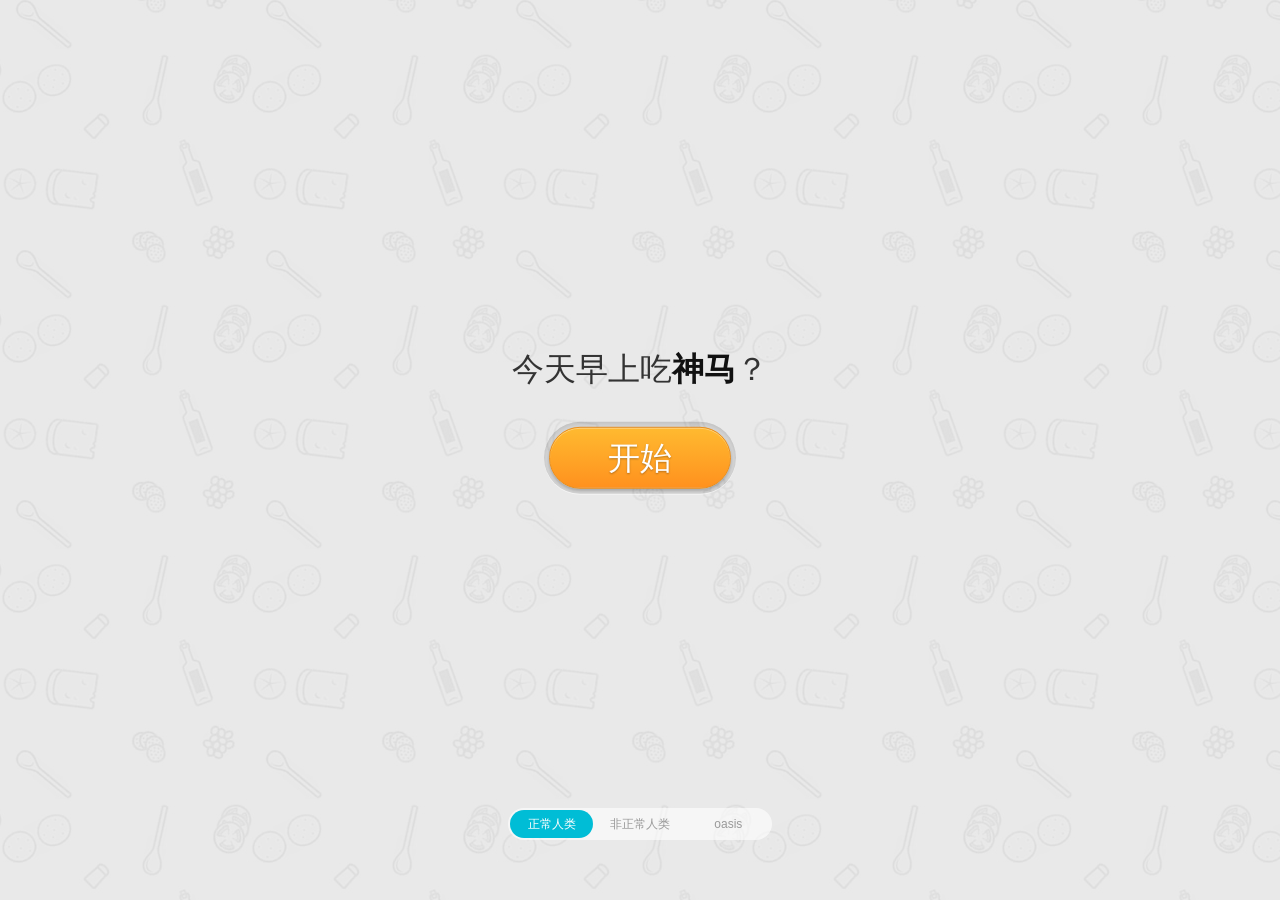
==== index.html @ 00ef7694 "first commit" ====
<!DOCTYPE html>
<html>

<head>
    <meta http-equiv="Content-Type" content="text/html; charset=UTF-8">
    <title>今天吃什么</title>
    <meta name="description" content="今天吃什么" />
    <meta name="viewport" content="width=device-width, initial-scale=1.0, maximum-scale=1.0, user-scalable=no">
    <meta name="apple-mobile-web-app-capable" content="yes">
    <meta name="apple-mobile-web-app-status-bar-style" content="black-translucent" />
    <link rel="apple-touch-icon" href="./images/apple-touch-icon.png">
    <link rel="stylesheet" href="./css/style.min.css">
    <script src="./js/jquery-3.4.1.min.js"></script>
    <script src="./js/app.js"></script>
</head>

<body>
    <div class="bg"></div>
    <div id="temp_container"></div>
    <div id="wrapper">
        <h1 class="title"><span class="today">今天</span><span class="time">午饭</span><span class="eat">吃</span></span><b
                class="what">神马</b><span class="punctuation">？</span></h1>
        <span id="start"><span>开始</span></span>
        <p class="os"></p>
        <span class="tip">点击可以切换饭点~</span> <br>
    </div>
    <div id="toggle">
        <span data-type="human" data-color="#00BDD6" class="selected">正常人类</span>
        <span data-type="monster" data-color="#E80773">非正常人类</span>
        <span data-type="oasis" data-color="#26A540">oasis</span>
        <div id="colorBlock" class="hb"></div>
    </div>
</body>

</html>
---- css/style.min.css ----
﻿html,
body {
    overflow: hidden;
    height: 100%
}

html {
    font-size: 14px
}

body {
    margin: 0;
    font-family: sans-serif;
    -webkit-user-select: none;
    -moz-user-select: none;
    -ms-user-select: none;
    user-select: none;
    background: #E9E9E9;
    -webkit-touch-callout: none;
    -webkit-tap-highlight-color: rgba(255, 255, 255, 0);
    -webkit-tap-highlight-color: transparent
}

.bg {
    background: #E9E9E9 url(../images/bg.jpg) 50% 0;
    -webkit-transform: translate3d(0, 0, 0);
    transform: translate3d(0, 0, 0);
    -webkit-animation: flow 16s linear infinite;
    animation: flow 16s linear infinite;
    position: fixed;
    top: 0;
    left: 0;
    right: 0;
    bottom: 0;
    z-index: -1
}

.playing .bg {
    -webkit-animation-play-state: paused;
    animation-play-state: paused
}

#wrapper {
    width: 90%;
    max-width: 640px;
    text-align: center;
    position: absolute;
    top: 50%;
    left: 50%;
    -webkit-transform: translate3d(-50%, -70%, 0);
    transform: translate3d(-50%, -70%, 0);
    z-index: 3
}

#wrapper .title {
    margin: 0 0 30px;
    padding: 0;
    font-weight: 400;
    font-size: 32px;
    cursor: pointer;
    color: #333;
    white-space: nowrap;
    overflow: hidden;
    text-overflow: ellipsis
}

#wrapper .title.shake {
    -webkit-animation: shake .4s;
    animation: shake .4s
}

#wrapper .what {
    font-weight: 700;
    color: #111
}

#wrapper .os {
    position: absolute;
    top: 100%;
    left: 50%;
    -webkit-transform: translate3d(-50%, 50px, 0);
    transform: translate3d(-50%, 50px, 0);
    color: #666;
    line-height: 1.4;
    width: 80%
}

#wrapper .tip {
    position: absolute;
    top: -50px;
    left: 50%;
    display: block;
    padding: 7px 12px;
    background: rgba(0, 0, 0, 0.6);
    color: #fff;
    white-space: nowrap;
    border-radius: 15px;
    -webkit-background-size: contain;
    background-size: contain;
    -webkit-transform: translate3d(-50%, 0, 0);
    transform: translate3d(-50%, 0, 0);
    -webkit-animation: dinnerTip 3s 1s linear both;
    animation: dinnerTip 3s 1s linear both
}

#wrapper .tip:after {
    content: "";
    position: absolute;
    top: 100%;
    left: 50%;
    margin-left: -4px;
    border: 8px solid transparent;
    border-top-color: rgba(0, 0, 0, 0.6)
}

#start {
    background: rgba(0, 0, 0, 0.1);
    border-radius: 40px;
    padding: 5px;
    -webkit-box-shadow: inset 0 2px 3px rgba(0, 0, 0, 0.07), 0 1px rgba(255, 255, 255, 0.5);
    box-shadow: inset 0 2px 3px rgba(0, 0, 0, 0.07), 0 1px rgba(255, 255, 255, 0.5);
    display: inline-block;
    cursor: pointer
}

#start span {
    border-radius: 35px;
    width: 180px;
    height: 60px;
    line-height: 60px;
    background: -webkit-gradient(linear, left top, left bottom, from(#FFBA30), to(#FF911E));
    background: -webkit-linear-gradient(top, #FFBA30, #FF911E);
    background: linear-gradient(to bottom, #FFBA30, #FF911E);
    color: #fff;
    text-align: center;
    display: block;
    font-size: 32px;
    text-shadow: 0 1px 2px rgba(0, 0, 0, 0.3);
    -webkit-box-shadow: inset 0 1px #FFD17C, 0 2px 3px rgba(0, 0, 0, 0.2);
    box-shadow: inset 0 1px #FFD17C, 0 2px 3px rgba(0, 0, 0, 0.2);
    border: 1px solid #E88E1D
}

#start:hover span {
    background: -webkit-gradient(linear, left top, left bottom, from(#FFCE44), to(#FFA532));
    background: -webkit-linear-gradient(top, #FFCE44, #FFA532);
    background: linear-gradient(to bottom, #FFCE44, #FFA532);
    -webkit-box-shadow: inset 0 1px #FFE696, 0 2px 3px rgba(0, 0, 0, 0.2);
    box-shadow: inset 0 1px #FFE696, 0 2px 3px rgba(0, 0, 0, 0.2)
}

#start:active span {
    background: -webkit-gradient(linear, left top, left bottom, from(#FF911E), to(#FFBB30));
    background: -webkit-linear-gradient(top, #FF911E, #FFBB30);
    background: linear-gradient(to bottom, #FF911E, #FFBB30);
    -webkit-box-shadow: inset 0 1px #FFB050, 0 2px 3px rgba(0, 0, 0, 0.2);
    box-shadow: inset 0 1px #FFB050, 0 2px 3px rgba(0, 0, 0, 0.2)
}

#temp_container {
    -webkit-transform: translate3d(0, 0, 0);
    transform: translate3d(0, 0, 0);
    overflow: hidden;
    height: 100%;
    position: absolute;
    top: 0;
    left: 0;
    width: 100%;
    height: 100%;
    z-index: 0
}

#temp_container .temp {
    position: absolute;
    color: #777;
    -webkit-animation: flash 1.6s ease-out both;
    animation: flash 1.6s ease-out both;
    white-space: nowrap
}


#toggle {
    position: absolute;
    bottom: 60px;
    left: 50%;
    transform: translateX(-50%);
    border-radius: 20px;
    background: rgba(255, 255, 255, 0.6);
    padding: 2px;
    z-index: 4;
    font-size: 12px;
    width: 90%;
    max-width: 260px;
    display: grid;
    grid-template-columns: repeat(auto-fit, minmax(80px, 1fr));
    gap: 5px;
    transition: 0.3s;
}

#toggle span {
    color: #999;
    padding: 5px 10px;
    text-align: center;
    cursor: pointer;
    transition: 0.3s;
    line-height: 1.5;
    border-radius: 20px;
    position: relative;
    z-index: 2;
}

#toggle span.selected {
    color: #fff;
}

#colorBlock {
    background: #00BDD6;
    position: absolute;
    height: 1.99rem;
    width: calc(33% - 4px);
    top: 2px;
    left: 2px;
    border-radius: 20px;
    z-index: 1;
    transition: 0.3s;
}

.playing #toggle {
    -webkit-transform: translateX(-50%) translateY(200%);
    -ms-transform: translateX(-50%) translateY(200%);
    transform: translateX(-50%) translateY(200%);
    opacity: 0
}

.comment {
    position: absolute;
    bottom: 120px;
    left: 50%;
    -webkit-transform: translateX(-50%);
    -ms-transform: translateX(-50%);
    transform: translateX(-50%);
    border-radius: 20px;
    color: #FFF;
    background: rgba(0, 0, 0, 0.3);
    padding: 5px 10px;
    z-index: 3;
    font-size: 14px;
    white-space: nowrap;
    -webkit-animation: comment 3s both;
    animation: comment 3s both
}

#ribbon {
    -webkit-background-size: contain;
    background-size: contain;
    width: 93px;
    height: 56px;
    position: absolute;
    top: 8px;
    right: 15px;
    z-index: 9
}

.adsbygoogle {
    position: absolute;
    bottom: 0;
    left: 0;
    right: 0;
    height: 50px;
    width: auto !important;
    text-align: center;
    z-index: 2;
    overflow: hidden
}

@-webkit-keyframes comment {

    0%,
    100% {
        opacity: 0;
        -webkit-transform: translate3d(-50%, 200%, 0) scale(0.7);
        transform: translate3d(-50%, 200%, 0) scale(0.7)
    }

    20%,
    80% {
        opacity: 1;
        -webkit-transform: translate3d(-50%, 0, 0);
        transform: translate3d(-50%, 0, 0)
    }
}

@keyframes comment {

    0%,
    100% {
        opacity: 0;
        -webkit-transform: translate3d(-50%, 200%, 0) scale(0.7);
        transform: translate3d(-50%, 200%, 0) scale(0.7)
    }

    20%,
    80% {
        opacity: 1;
        -webkit-transform: translate3d(-50%, 0, 0);
        transform: translate3d(-50%, 0, 0)
    }
}

@-webkit-keyframes dinnerTip {

    0%,
    100% {
        opacity: 0;
        -webkit-transform: perspective(600px) translate3d(-50%, 7px, 0) scale(0.7) rotateY(180deg);
        transform: perspective(600px) translate3d(-50%, 7px, 0) scale(0.7) rotateY(180deg)
    }

    20%,
    80% {
        opacity: 1;
        -webkit-transform: perspective(600px) translate3d(-50%, 0, 0) rotateY(0deg);
        transform: perspective(600px) translate3d(-50%, 0, 0) rotateY(0deg)
    }
}

@keyframes dinnerTip {

    0%,
    100% {
        opacity: 0;
        -webkit-transform: perspective(600px) translate3d(-50%, 7px, 0) scale(0.7) rotateY(180deg);
        transform: perspective(600px) translate3d(-50%, 7px, 0) scale(0.7) rotateY(180deg)
    }

    20%,
    80% {
        opacity: 1;
        -webkit-transform: perspective(600px) translate3d(-50%, 0, 0) rotateY(0deg);
        transform: perspective(600px) translate3d(-50%, 0, 0) rotateY(0deg)
    }
}

@-webkit-keyframes shake {
    0% {
        -webkit-transform: translateX(5px);
        transform: translateX(5px)
    }

    20% {
        -webkit-transform: translateX(-10px);
        transform: translateX(-10px)
    }

    40% {
        -webkit-transform: translateX(15px);
        transform: translateX(15px)
    }

    60% {
        -webkit-transform: translateX(-20px);
        transform: translateX(-20px)
    }

    80% {
        -webkit-transform: translateX(15px);
        transform: translateX(15px)
    }

    100% {
        -webkit-transform: translateX(-10px);
        transform: translateX(-10px)
    }
}

@keyframes shake {
    0% {
        -webkit-transform: translateX(5px);
        transform: translateX(5px)
    }

    20% {
        -webkit-transform: translateX(-10px);
        transform: translateX(-10px)
    }

    40% {
        -webkit-transform: translateX(15px);
        transform: translateX(15px)
    }

    60% {
        -webkit-transform: translateX(-20px);
        transform: translateX(-20px)
    }

    80% {
        -webkit-transform: translateX(15px);
        transform: translateX(15px)
    }

    100% {
        -webkit-transform: translateX(-10px);
        transform: translateX(-10px)
    }
}

@-webkit-keyframes flow {
    0% {
        background-position: 50% 0
    }

    100% {
        background-position: 50% -250px
    }
}

@keyframes flow {
    0% {
        background-position: 50% 0
    }

    100% {
        background-position: 50% -250px
    }
}

@-webkit-keyframes flash {
    0% {
        opacity: 0;
        -webkit-transform: scale(1.5);
        transform: scale(1.5);
        color: transparent;
        text-shadow: 0 0 5px rgba(0, 0, 0, 0.5)
    }

    50% {
        opacity: 1
    }

    100% {
        opacity: 0;
        -webkit-transform: scale(0.5);
        transform: scale(0.5)
    }
}

@keyframes flash {
    0% {
        opacity: 0;
        -webkit-transform: scale(1.5);
        transform: scale(1.5);
        color: transparent;
        text-shadow: 0 0 5px rgba(0, 0, 0, 0.5)
    }

    50% {
        opacity: 1
    }

    100% {
        opacity: 0;
        -webkit-transform: scale(0.5);
        transform: scale(0.5)
    }
}

#weibo {
    position: absolute;
    top: 15px;
    right: -8px;
}
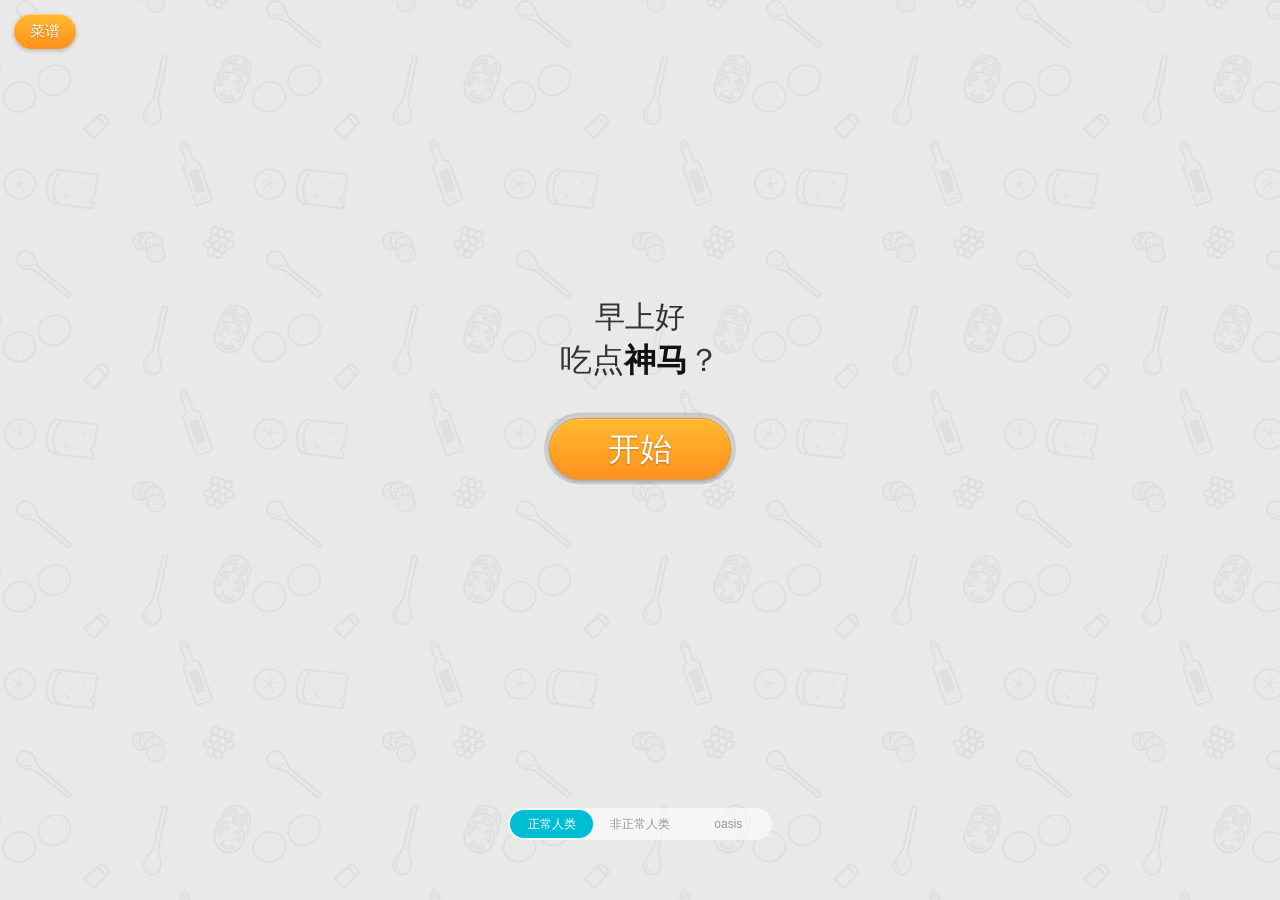
==== commit 8265a499: "完成两个项目的合并" ====
--- a/index.html
+++ b/index.html
@@ -16,13 +16,17 @@
 
 <body>
     <div class="bg"></div>
+    <button id="allRecipesBtn" class="all-recipes-btn" type="button">菜谱</button>
     <div id="temp_container"></div>
     <div id="wrapper">
-        <h1 class="title"><span class="today">今天</span><span class="time">午饭</span><span class="eat">吃</span></span><b
-                class="what">神马</b><span class="punctuation">？</span></h1>
+        <h1 class="title">
+            <span class="greeting">中午好</span>
+            <span class="line2">吃点<b class="what">神马</b><span class="punctuation">？</span></span>
+        </h1>
         <span id="start"><span>开始</span></span>
         <p class="os"></p>
-        <span class="tip">点击可以切换饭点~</span> <br>
+        <button id="recipeBtn" type="button">查看菜谱</button>
+        <span class="tip">点击可以切换问候~</span> <br>
     </div>
     <div id="toggle">
         <span data-type="human" data-color="#00BDD6" class="selected">正常人类</span>
@@ -30,6 +34,18 @@
         <span data-type="oasis" data-color="#26A540">oasis</span>
         <div id="colorBlock" class="hb"></div>
     </div>
+
+    <div id="recipeListOverlay" class="recipe-list-overlay">
+        <div class="recipe-list-panel">
+            <div class="recipe-list-header">
+                <input id="recipeSearch" class="recipe-search" type="search" placeholder="搜索菜谱…" autocomplete="off">
+                <button id="recipeListClose" class="recipe-list-close" type="button" aria-label="关闭">×</button>
+            </div>
+            <div id="recipeListBody" class="recipe-list-body">
+                <p class="recipe-list-loading">加载中…</p>
+            </div>
+        </div>
+    </div>
 </body>
 
 </html>
--- a/css/style.min.css
+++ b/css/style.min.css
@@ -75,14 +75,10 @@
 }
 
 #wrapper .os {
-    position: absolute;
-    top: 100%;
-    left: 50%;
-    -webkit-transform: translate3d(-50%, 50px, 0);
-    transform: translate3d(-50%, 50px, 0);
+    margin: 14px auto 0;
     color: #666;
     line-height: 1.4;
-    width: 80%
+    max-width: 90%
 }
 
 #wrapper .tip {
@@ -469,4 +465,379 @@
     position: absolute;
     top: 15px;
     right: -8px;
+}
+
+/* 两行标题：第一行问候语，第二行"吃点神马？" */
+#wrapper .title {
+    white-space: normal;
+    overflow: visible;
+    text-overflow: clip
+}
+
+#wrapper .title .greeting {
+    display: block;
+    font-size: 30px;
+    line-height: 1.2
+}
+
+#wrapper .title .line2 {
+    display: block;
+    font-size: 32px;
+    margin-top: 4px
+}
+
+/* 查看菜谱按钮 */
+#recipeBtn {
+    display: none;
+    margin: 18px auto 0;
+    padding: 8px 22px;
+    border: 0;
+    border-radius: 22px;
+    color: #fff;
+    font-size: 18px;
+    cursor: pointer;
+    text-shadow: 0 1px 2px rgba(0, 0, 0, 0.3);
+    background: -webkit-linear-gradient(top, #FFBA30, #FF911E);
+    background: linear-gradient(to bottom, #FFBA30, #FF911E);
+    box-shadow: inset 0 1px #FFD17C, 0 2px 3px rgba(0, 0, 0, 0.2)
+}
+
+#recipeBtn.ready {
+    display: block;
+    width: fit-content
+}
+
+#recipeBtn.ready:active {
+    background: -webkit-linear-gradient(top, #FF911E, #FFBA30);
+    background: linear-gradient(to bottom, #FF911E, #FFBA30)
+}
+
+/* 左上角「菜谱」入口 */
+.all-recipes-btn {
+    position: fixed;
+    top: 14px;
+    left: 14px;
+    z-index: 50;
+    display: inline-flex;
+    align-items: center;
+    gap: 4px;
+    padding: 8px 16px;
+    border: 0;
+    border-radius: 999px;
+    color: #fff;
+    font-size: 15px;
+    font-family: inherit;
+    cursor: pointer;
+    text-shadow: 0 1px 2px rgba(0, 0, 0, 0.3);
+    background: -webkit-linear-gradient(top, #FFBA30, #FF911E);
+    background: linear-gradient(to bottom, #FFBA30, #FF911E);
+    box-shadow: inset 0 1px #FFD17C, 0 2px 4px rgba(0, 0, 0, 0.2);
+    transition: filter .15s ease
+}
+
+.all-recipes-btn:active {
+    filter: brightness(0.95)
+}
+
+/* 全部菜谱弹层 */
+.recipe-list-overlay {
+    display: none;
+    position: fixed;
+    inset: 0;
+    z-index: 100;
+    align-items: center;
+    justify-content: center;
+    background: rgba(0, 0, 0, 0.45)
+}
+
+.recipe-list-overlay.open {
+    display: flex
+}
+
+.recipe-list-panel {
+    width: min(92vw, 520px);
+    max-height: 82vh;
+    display: flex;
+    flex-direction: column;
+    overflow: hidden;
+    background: #fff;
+    border-radius: 14px;
+    box-shadow: 0 12px 40px rgba(0, 0, 0, 0.3)
+}
+
+.recipe-list-header {
+    display: flex;
+    align-items: center;
+    gap: 10px;
+    padding: 12px 14px;
+    background: -webkit-linear-gradient(top, #FFBA30, #FF911E);
+    background: linear-gradient(to bottom, #FFBA30, #FF911E)
+}
+
+.recipe-search {
+    flex: 1 1 auto;
+    min-width: 0;
+    border: 0;
+    outline: 0;
+    border-radius: 999px;
+    padding: 8px 14px;
+    font-size: 14px;
+    font-family: inherit;
+    color: #333;
+    background: rgba(255, 255, 255, 0.92)
+}
+
+.recipe-list-close {
+    flex: 0 0 auto;
+    width: 34px;
+    height: 34px;
+    border: 0;
+    border-radius: 999px;
+    color: #fff;
+    font-size: 20px;
+    line-height: 1;
+    cursor: pointer;
+    background: rgba(255, 255, 255, 0.18)
+}
+
+.recipe-list-close:hover {
+    background: rgba(255, 255, 255, 0.32)
+}
+
+.recipe-list-body {
+    flex: 1 1 auto;
+    overflow: auto;
+    -webkit-overflow-scrolling: touch
+}
+
+.recipe-group {
+    padding: 8px 16px;
+    font-size: 12px;
+    color: #999;
+    background: #fafafa;
+    position: sticky;
+    top: 0
+}
+
+.recipe-item {
+    display: flex;
+    align-items: center;
+    justify-content: space-between;
+    padding: 13px 16px;
+    border-bottom: 1px solid #f2f2f2;
+    color: #333;
+    text-decoration: none;
+    font-size: 15px;
+    transition: background .12s ease
+}
+
+.recipe-item:hover {
+    background: #FFF7EC
+}
+
+.recipe-item-arrow {
+    color: #FF911E;
+    font-size: 20px;
+    line-height: 1
+}
+
+.recipe-list-loading,
+.recipe-list-empty {
+    padding: 28px 16px;
+    text-align: center;
+    color: #999;
+    font-size: 14px
+}
+
+@media print {
+
+    .all-recipes-btn,
+    .recipe-list-overlay {
+        display: none !important
+    }
+}
+
+/* 菜谱页（recipe.html） */
+.recipe-page {
+    display: flex;
+    flex-direction: column;
+    height: 100%;
+    overflow: hidden
+}
+
+.recipe-header {
+    display: flex;
+    align-items: center;
+    gap: 12px;
+    padding: 12px 16px;
+    background: transparent;
+    border-bottom: none;
+    flex: 0 0 auto;
+    max-width: 860px;
+    width: 100%;
+    margin: 0 auto;
+    box-sizing: border-box
+}
+
+.recipe-back {
+    display: inline-flex;
+    align-items: center;
+    gap: 2px;
+    color: #FF911E;
+    text-decoration: none;
+    font-size: 14px;
+    white-space: nowrap;
+    padding: 7px 12px;
+    border-radius: 999px;
+    background: #FFF1DD;
+    transition: background .15s ease
+}
+
+.recipe-back:hover {
+    background: #FFE3C2
+}
+
+.recipe-back-arrow {
+    font-size: 20px;
+    line-height: 1;
+    margin-top: -2px
+}
+
+.recipe-title {
+    font-size: 18px;
+    margin: 0;
+    font-weight: 600;
+    color: #333;
+    flex: 1 1 auto;
+    min-width: 0;
+    overflow: hidden;
+    text-overflow: ellipsis;
+    white-space: nowrap
+}
+
+.recipe-save {
+    flex: 0 0 auto;
+    display: inline-flex;
+    align-items: center;
+    gap: 4px;
+    color: #fff;
+    background: -webkit-linear-gradient(top, #FFBA30, #FF911E);
+    background: linear-gradient(to bottom, #FFBA30, #FF911E);
+    border: 0;
+    font-size: 14px;
+    font-family: inherit;
+    white-space: nowrap;
+    padding: 7px 14px;
+    border-radius: 999px;
+    cursor: pointer;
+    text-shadow: 0 1px 2px rgba(0, 0, 0, 0.3);
+    box-shadow: inset 0 1px #FFD17C, 0 2px 3px rgba(0, 0, 0, 0.2);
+    transition: background .15s ease
+}
+
+.recipe-save:hover {
+    background: -webkit-linear-gradient(top, #FFCE44, #FFA532);
+    background: linear-gradient(to bottom, #FFCE44, #FFA532)
+}
+
+@media print {
+
+    .recipe-back,
+    .recipe-save {
+        display: none !important
+    }
+
+    .recipe-page {
+        display: block;
+        height: auto;
+        overflow: visible
+    }
+
+    .recipe-header {
+        max-width: none;
+        border-bottom: none;
+        margin-bottom: 8px
+    }
+
+    .recipe-content {
+        max-width: none;
+        margin: 0;
+        overflow: visible;
+        padding: 0
+    }
+}
+
+.recipe-content {
+    flex: 1 1 auto;
+    overflow: auto;
+    padding: 16px;
+    font-family: sans-serif;
+    line-height: 1.7;
+    color: #222;
+    font-size: 16px;
+    max-width: 860px;
+    width: 100%;
+    margin: 0 auto;
+    box-sizing: border-box
+}
+
+.recipe-content img {
+    max-width: 100%;
+    height: auto;
+    display: block;
+    margin: 12px 0;
+    border-radius: 6px
+}
+
+.recipe-content h1 {
+    font-size: 22px;
+    margin: 18px 0 10px
+}
+
+.recipe-content h2 {
+    font-size: 19px;
+    margin: 16px 0 8px
+}
+
+.recipe-content h3 {
+    font-size: 17px;
+    margin: 14px 0 6px
+}
+
+.recipe-content p {
+    margin: 8px 0
+}
+
+.recipe-content ul,
+.recipe-content ol {
+    padding-left: 22px;
+    margin: 8px 0
+}
+
+.recipe-content a {
+    color: #FF911E
+}
+
+.recipe-content code {
+    background: #f3f3f3;
+    padding: 2px 4px;
+    border-radius: 4px
+}
+
+.recipe-content pre {
+    background: #f3f3f3;
+    padding: 10px;
+    border-radius: 6px;
+    overflow: auto
+}
+
+.recipe-content table {
+    border-collapse: collapse;
+    width: 100%
+}
+
+.recipe-content th,
+.recipe-content td {
+    border: 1px solid #ddd;
+    padding: 6px 8px
 }
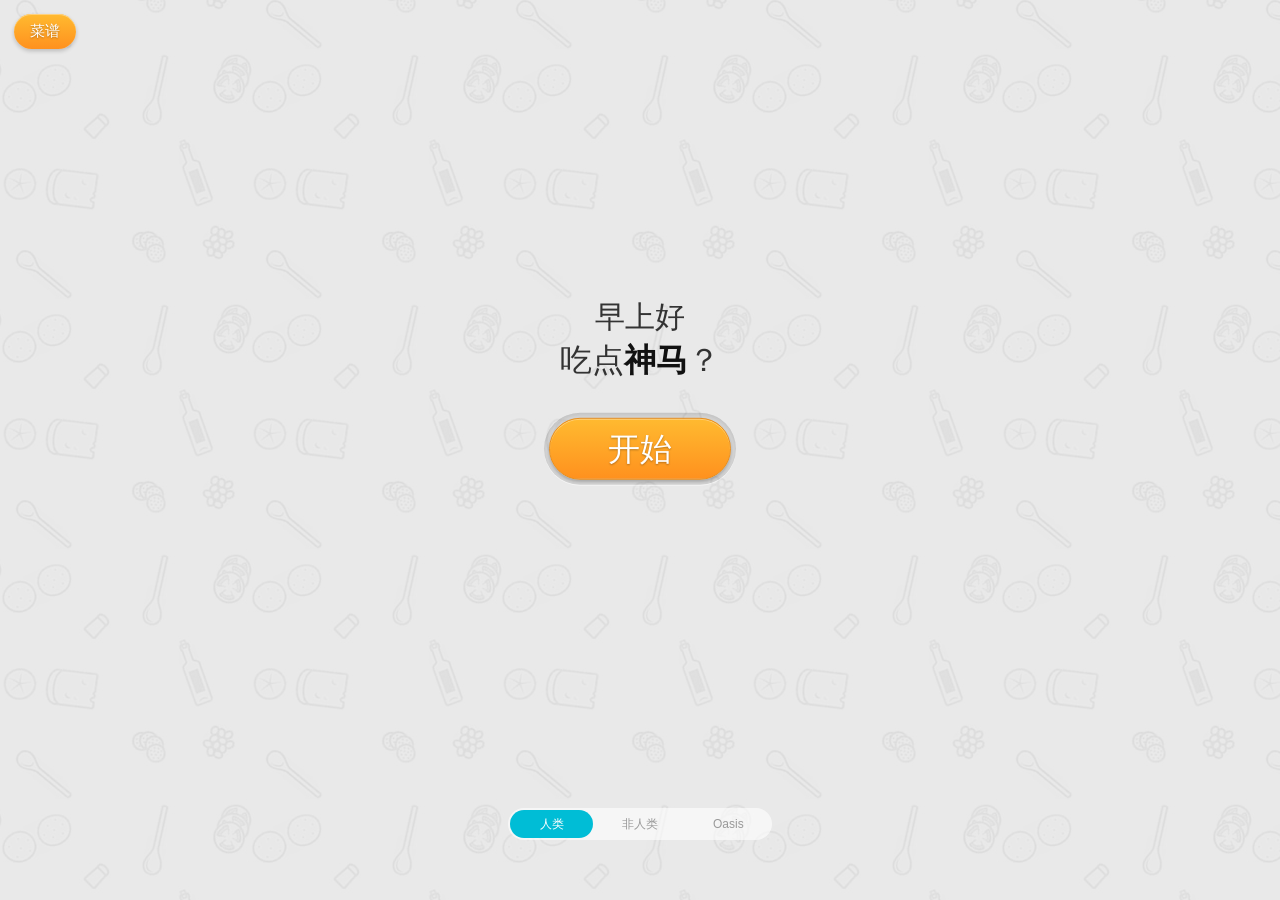
==== commit 850bca1d: "优化显示体验" ====
--- a/index.html
+++ b/index.html
@@ -29,9 +29,9 @@
         <span class="tip">点击可以切换问候~</span> <br>
     </div>
     <div id="toggle">
-        <span data-type="human" data-color="#00BDD6" class="selected">正常人类</span>
-        <span data-type="monster" data-color="#E80773">非正常人类</span>
-        <span data-type="oasis" data-color="#26A540">oasis</span>
+        <span data-type="human" data-color="#00BDD6" class="selected">人类</span>
+        <span data-type="monster" data-color="#E80773">非人类</span>
+        <span data-type="oasis" data-color="#26A540">Oasis</span>
         <div id="colorBlock" class="hb"></div>
     </div>
 
--- a/css/style.min.css
+++ b/css/style.min.css
@@ -203,6 +203,7 @@
     border-radius: 20px;
     position: relative;
     z-index: 2;
+    white-space: nowrap;
 }
 
 #toggle span.selected {
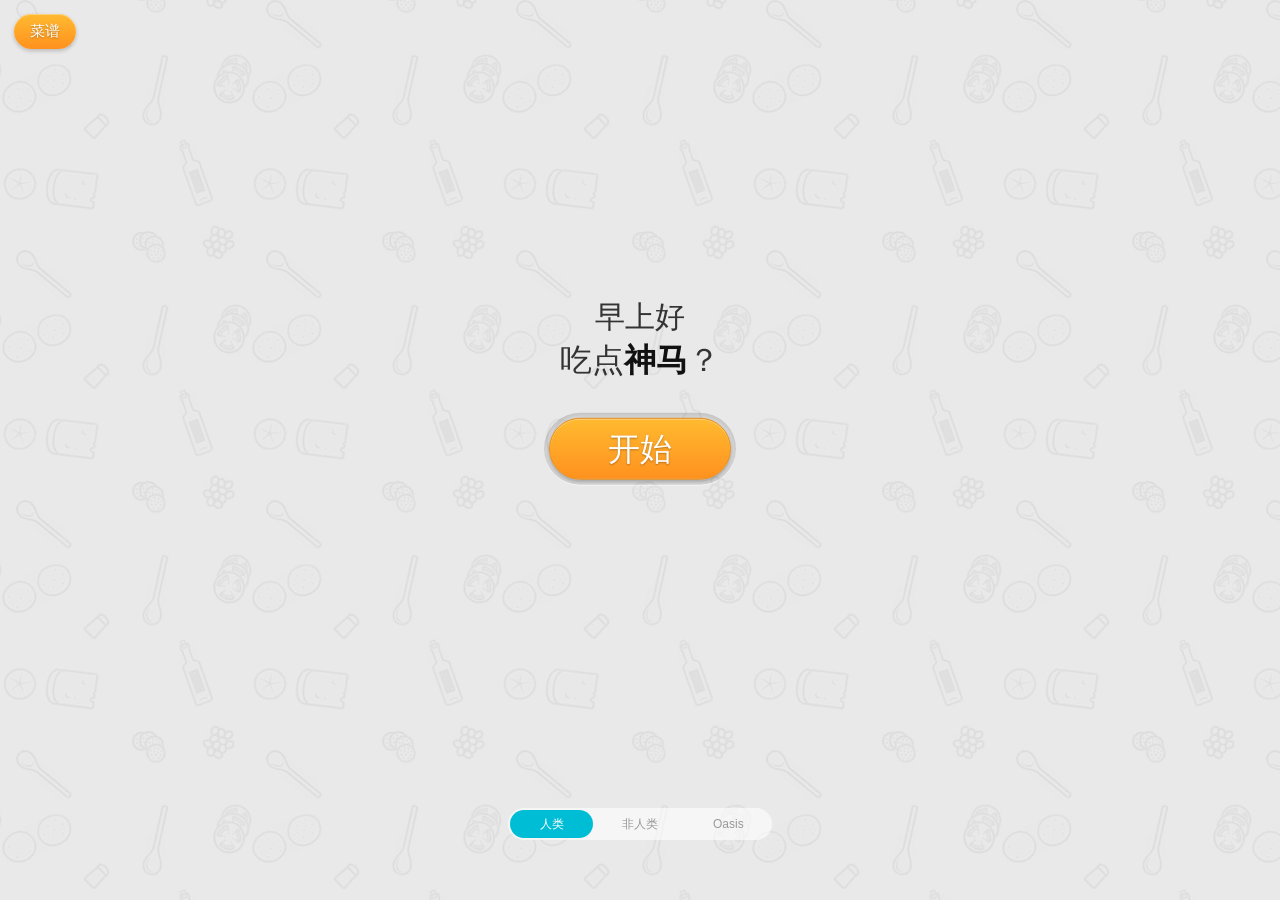
==== commit 9b3f526a: "增加 favicon" ====
--- a/index.html
+++ b/index.html
@@ -8,6 +8,7 @@
     <meta name="viewport" content="width=device-width, initial-scale=1.0, maximum-scale=1.0, user-scalable=no">
     <meta name="apple-mobile-web-app-capable" content="yes">
     <meta name="apple-mobile-web-app-status-bar-style" content="black-translucent" />
+    <link rel="icon" type="image/png" href="./images/apple-touch-icon.png">
     <link rel="apple-touch-icon" href="./images/apple-touch-icon.png">
     <link rel="stylesheet" href="./css/style.min.css">
     <script src="./js/jquery-3.4.1.min.js"></script>
